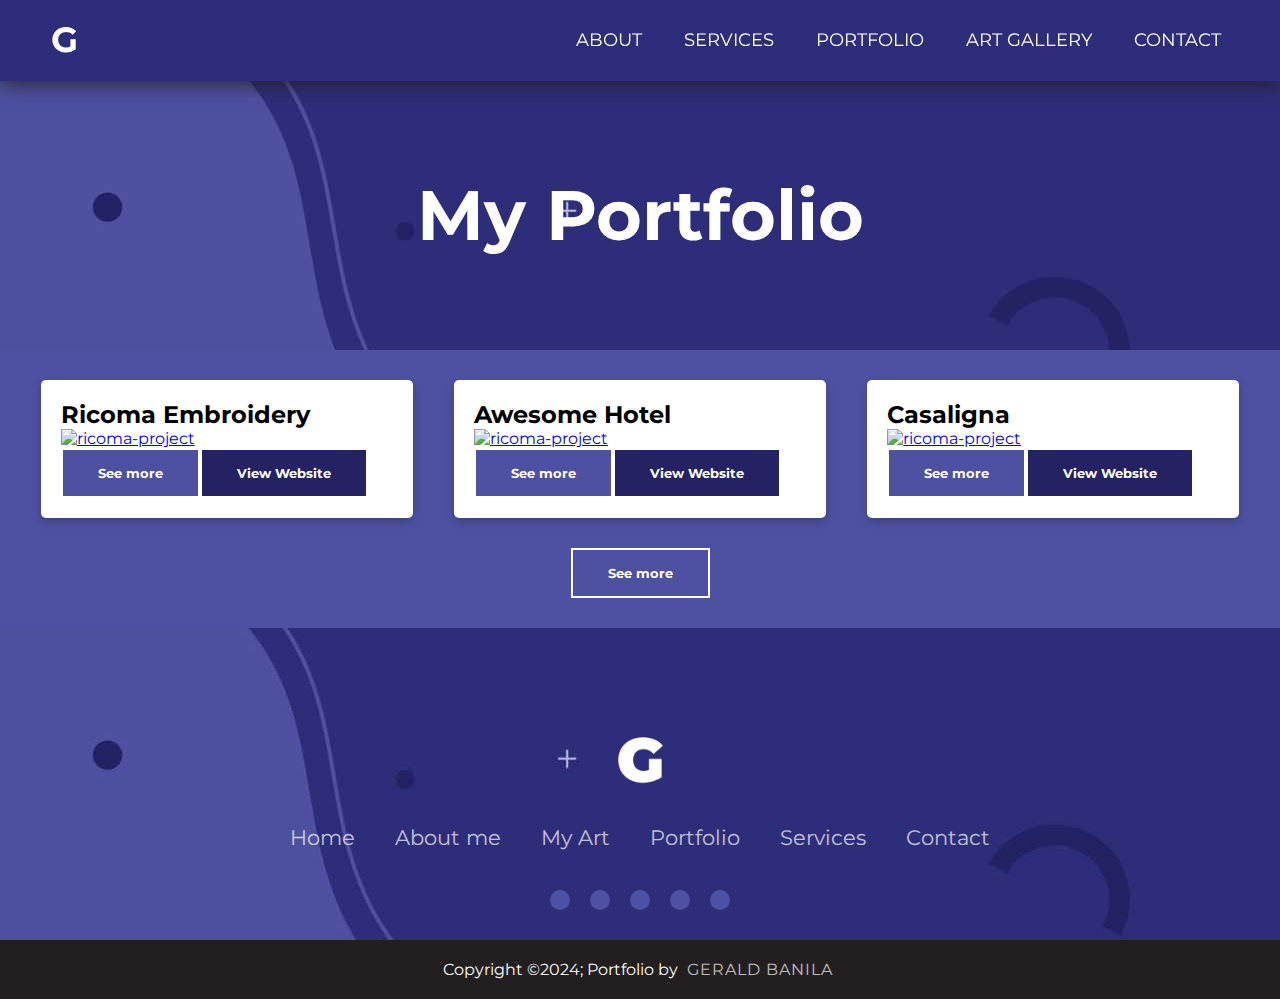
==== project.html @ 202e361a "Add files via upload" ====
<!DOCTYPE html>
<html lang="en">
<head>
    <meta charset="UTF-8">
    <meta name="viewport" content="width=device-width, initial-scale=1.0">
    <title>Portfolio</title>
    <link rel="stylesheet" href="style.css" type="text/css">
    <link rel="icon" href="img/fav-logo.png" type="image/png">
    <link rel="stylesheet" href="https://cdnjs.cloudflare.com/ajax/libs/font-awesome/6.4.2/css/all.min.css" integrity="sha512-z3gLpd7yknf1YoNbCzqRKc4qyor8gaKU1qmn+CShxbuBusANI9QpRohGBreCFkKxLhei6S9CQXFEbbKuqLg0DA==" crossorigin="anonymous" referrerpolicy="no-referrer" />
    <link rel="stylesheet" type="text/css" href="https://cdnjs.cloudflare.com/ajax/libs/slick-carousel/1.8.1/slick.css">
    <script src="https://code.jquery.com/jquery-3.7.0.js"></script>
    <script type="text/javascript" src="https://cdnjs.cloudflare.com/ajax/libs/slick-carousel/1.8.1/slick.min.js"></script>
    <script>
        $(document).ready(function(){
            $('#icon').click(function(){
                $('ul').toggleClass('show');
            });
        });


        $(document).ready(function(){
        $("#linknav a").on("click", function(){
            $("#linknav").toggleClass('show');
            });
        });


    </script>

    <style>
        body {
            font-family: Arial, sans-serif;
            margin: 0;
            padding: 0;
            background-color: #f1f1f1;
        }

        .first-banner {
            background-color: #2e2d79;
            color: #fff;
            text-align: center;
            margin-top: 80px;
            padding: 100px;
        }

        .first-banner h1 {
            margin: 0;
            font-size: 70px;
        }

        .container {
            display: flex;
            justify-content: space-around;
            flex-wrap: wrap;
            padding: 20px;
        }

        .portfolio-item {
            background-color: #fff;
            border-radius: 5px;
            margin: 10px;
            padding: 20px;
            box-shadow: 0 4px 8px 0 rgba(0, 0, 0, 0.2);
            width: 30%;
        }

        .portfolio-item h2 {
            font-size: 1.5rem;
        }

        .portfolio-item p {
            font-size: 1rem;
        }

        .first-banner {
            background: url(img/bg-footer.jpg);
            height: 30vh;
            width: 100%;
            display: flex;
            flex-direction: column;
            justify-content: center;
            align-items: center;
        }

        /*display none project*/
        .portfolio-item {
            display: none;
        }

        .portfolio-item:nth-child(-n+4) {
            display: block; /* Show the first 3 items */
        }

        .seemore-button-sec {
            background-color: #4e51a2;
        }

        .btnsm-section {
            display: flex !important;
            align-items: center;
            justify-content: center;
            padding-bottom: 30px;
        }

        @media (max-width: 1024px) and (min-width: 981px) {
            .first-banner h1{
                font-size: 50px !important;
            }   
        }

        @media (max-width: 980px) and (min-width: 360px) {
            .first-banner h1 {
                font-size: 40px !important;
            }
        }

    </style>
</head>
<body>
<div class="proj-container">

    <div id="navheaders">
        <nav>
            <label class="logo"> <a href="index.html">G</a></label>

            <ul id="linknav" class="navlink">
                <li><a class="active" href="https://grld-01.github.io/GeraldBanila/index.html#homelink">About</a></li>
                <li><a href="https://grld-01.github.io/GeraldBanila/index.html#service">Services</a></li>
                <li><a href="https://grld-01.github.io/GeraldBanila/index.html#myportfolio">Portfolio</a></li>
                <li><a href="https://grld-01.github.io/GeraldBanila/index.html#artgallery">Art Gallery</a></li>
                <li><a href="https://grld-01.github.io/GeraldBanila/index.html#contact">Contact</a></li>
            </ul>
            <label id="icon">
                <i class="fas fa-bars"></i>
            </label>
        </nav>
    </div>

    <div class="first-banner">
        <div>
            <h1>My Portfolio</h1>
        </div>
    </div>

<div class="port-container">
    <div class="portfolio-item">
        <h2>Ricoma Embroidery</h2>
        <p>Ricoma Embroidery Philippines offers high-quality embroidery machines for businesses and individuals. They provide comprehensive training and excellent customer support, making it easy for users to start and excel in embroidery. Their products are designed to be user-friendly and affordable, ensuring superior results.</p>

            <div class="project-page">
                <div class="col-proj">
                    <a href="https://ricomaembroidery.com.ph/" target="_blank">
                        <img src="img/ricoma.png" alt="ricoma-project">
                    </a>
                </div>
                <div class="col-text">
                    <div class="portfolio-icon">
                        <i class="fa-brands fa-wordpress"><span> :Wordpress CMS</span></i>
                        <i class="fa-regular fa-file-code"><span> :Divi Builder</span></i>
                        <i class="fa-solid fa-laptop-code"><span style="font-weight: normal;"> :PHP </span></i>
                        <i class="fa-regular fa-calendar"><span> :2023</span></i>
                        <i class="fa-regular fa-building"><span> :Carl Ocab Digital Marketing</span></i>
                        <i class="fa-solid fa-paperclip"><span style="font-weight: normal;"> :Main Developer</span></i>
                    </div>

                    <div class="prj-section">
                        <button class="prtf-btn" >See more</button>
                        <a href="https://ricomaembroidery.com.ph/" target="_blank"><button class="prtf-btn vw-web" >View Website</button></a>
                    </div>

                </div>
            </div>
    </div>

    <div class="popup" id="popup">
        <div class="popup-content">
            <span class="close-popup" id="close-popup">&times;</span>
            <h2 id="popup-title"></h2>
            <p id="popup-description"></p>
            <div id="popup-icons" class="portfolio-icon"></div>
        </div>
    </div>

    <div class="portfolio-item">
        <h2>Awesome Hotel</h2>
        <p>Awesome Hotel is a 4-star beachfront resort in San Juan, La Union. It offers modern accommodations, stunning ocean views, and world-class amenities. Guests can enjoy a range of activities including beach volleyball, in-room massages, and dining at the hotel's restaurant and cafe. With exceptional customer service, clean facilities, and a relaxing atmosphere, it is perfect for romantic getaways, family vacations, and solo retreats.</p>

        <div class="project-page">
            <div class="col-proj">
                <a href="https://awesomehotel.com/" target="_blank">
                    <img src="img/Awesome.png" alt="ricoma-project">
                </a>
            </div>
            <div class="col-text">
                <div class="portfolio-icon">
                    <i class="fa-brands fa-wordpress"><span> :Wordpress CMS</span></i>
                    <i class="fa-regular fa-file-code"><span> :Divi Builder</span></i>
                    <i class="fa-solid fa-laptop-code"><span style="font-weight: normal;"> :PHP </span></i>
                    <i class="fa-regular fa-calendar"><span> :2023</span></i>
                    <i class="fa-regular fa-building"><span> :Carl Ocab Digital Marketing</span></i>
                    <i class="fa-solid fa-paperclip"><span style="font-weight: normal;"> :Main Developer</span></i>
                </div>

                <div class="prj-section">
                    <button class="prtf-btn" >See more</button>
                    <a href="https://awesomehotel.com/" target="_blank"><button class="prtf-btn vw-web" >View Website</button></a>
                </div>

            </div>
        </div>

    </div>

    <div class="portfolio-item">
        <h2>Casaligna</h2>
        <p>Casa Ligna is an online furniture store that offers a curated selection of high-quality, handcrafted furniture pieces. The company focuses on exceptional craftsmanship and design, providing customers with beautifully designed items that enhance any living space.</p>

        <div class="project-page">
            <div class="col-proj">
                <a href="https://casaligna.com/" target="_blank">
                    <img src="img/casa.png" alt="ricoma-project">
                </a>
            </div>
            <div class="col-text">
                <div class="portfolio-icon">
                    <i class="fa-brands fa-wordpress"><span> :Wordpress CMS</span></i>
                    <i class="fa-regular fa-file-code"><span> :Divi Builder</span></i>
                    <i class="fa-solid fa-laptop-code"><span style="font-weight: normal;"> :PHP </span></i>
                    <i class="fa-regular fa-calendar"><span> :2023</span></i>
                    <i class="fa-regular fa-building"><span> :Carl Ocab Digital Marketing</span></i>
                    <i class="fa-solid fa-paperclip"><span style="font-weight: normal;"> :Main Developer</span></i>
                </div>

                <div class="prj-section">
                    <button class="prtf-btn" >See more</button>
                    <a href="https://casaligna.com/" target="_blank"><button class="prtf-btn vw-web" >View Website</button></a>
                </div>

            </div>
        </div>

    </div>

    <div class="portfolio-item">
        <h2>Nexltex</h2>
        <p>Neltex Development Co., Inc., founded in 1957, is the Philippines' leading PVC pipe manufacturer, offering innovative and high-quality piping and building solutions to support nation-building and improve lives.</p>

        <div class="project-page">
            <div class="col-proj">
                <a href="https://neltexdev.wpengine.com/" target="_blank">
                    <img src="img/Neltex.png" alt="ricoma-project">
                </a>
            </div>
            <div class="col-text">
                <div class="portfolio-icon">
                    <i class="fa-brands fa-wordpress"><span> :Wordpress CMS</span></i>
                    <i class="fa-regular fa-file-code"><span> :Divi Builder</span></i>
                    <i class="fa-solid fa-laptop-code"><span style="font-weight: normal;"> :PHP </span></i>
                    <i class="fa-regular fa-calendar"><span> :2024 | Ongoing Project</span></i>
                    <i class="fa-regular fa-building"><span> :Carl Ocab Digital Marketing</span></i>
                    <i class="fa-solid fa-paperclip"><span style="font-weight: normal;"> :Main Developer</span></i>
                </div>

                <div class="prj-section">
                    <button class="prtf-btn" >See more</button>
                    <a href="https://neltexdev.wpengine.com/" target="_blank"><button class="prtf-btn vw-web" >View Website</button></a>
                </div>

            </div>
        </div>

    </div>

    <div class="portfolio-item">
        <h2>Abundance</h2>
        <p>Abundance NZ is a financial consulting website that helps individuals discover their deeper motivations and align their financial goals accordingly. The site offers various programs and personalized consultations to elevate financial success by uncovering each client's unique purpose. They provide tools and strategies for personal finance, goal planning, and accountability to foster long-term financial health and empowerment.</p>

        <div class="project-page">
            <div class="col-proj">
                <a href="https://abundancenz.co/" target="_blank">
                    <img src="img/Abundance.co.png" alt="ricoma-project">
                </a>
            </div>
            <div class="col-text">
                <div class="portfolio-icon">
                    <i class="fa-brands fa-wordpress"><span> :Wordpress CMS</span></i>
                    <i class="fa-regular fa-file-code"><span> :Divi Builder</span></i>
                    <i class="fa-solid fa-laptop-code"><span style="font-weight: normal;"> :PHP </span></i>
                    <i class="fa-regular fa-calendar"><span> :2023</span></i>
                    <i class="fa-regular fa-building"><span> :Social By Ceb</span></i>
                    <i class="fa-solid fa-paperclip"><span style="font-weight: normal;"> :Main Developer</span></i>
                </div>

                <div class="prj-section">
                    <button class="prtf-btn" >See more</button>
                    <a href="https://abundancenz.co/" target="_blank"><button class="prtf-btn vw-web" >View Website</button></a>
                </div>

            </div>
        </div>

    </div>

    <div class="portfolio-item">
        <h2>Wallflower</h2>
        <p>wflower.co is an online flower shop that offers a variety of fresh, preserved, and dried flower arrangements for various occasions. They provide same-day delivery services in Singapore and specialize in custom floral designs, gift hampers, and unique bouquets.</p>

        <div class="project-page">
            <div class="col-proj">
                <a href="https://wflower.co/" target="_blank">
                    <img src="img/wflower.png" alt="ricoma-project">
                </a>
            </div>
            <div class="col-text">
                <div class="portfolio-icon">
                    <i class="fa-brands fa-wordpress"><span> :Wordpress CMS</span></i>
                    <i class="fa-regular fa-file-code"><span> :Divi Builder</span></i>
                    <i class="fa-solid fa-laptop-code"><span style="font-weight: normal;"> :PHP </span></i>
                    <i class="fa-regular fa-calendar"><span> :2023 | Site Down for Maintenance</span></i>
                    <i class="fa-regular fa-building"><span> :Social By Ceb</span></i>
                    <i class="fa-solid fa-paperclip"><span style="font-weight: normal;"> :Sub Developer</span></i>
                </div>

                <div class="prj-section">
                    <button class="prtf-btn" >See more</button>
                    <a href="https://wflower.co/" target="_blank"><button class="prtf-btn vw-web" >View Website</button></a>
                </div>

            </div>
        </div>

    </div>

    <div class="portfolio-item">
        <h2>Vitamin Beverage Concept</h2>
        <p>VBC Manufacturing is a leading toll manufacturer in the Philippines, specializing in custom-made supplements and beverages. They offer a wide range of services, including capsule, tablet, powder, and liquid supplement manufacturing. With a strong focus on innovation and adherence to FDA and GMP guidelines, VBC helps businesses create high-quality, compliant products.</p>

        <div class="project-page">
            <div class="col-proj">
                <a href="https://vbcmade.com/" target="_blank">
                    <img src="img/vbc.png" alt="ricoma-project">
                </a>
            </div>
            <div class="col-text">
                <div class="portfolio-icon">
                    <i class="fa-brands fa-wordpress"><span> :Wordpress CMS</span></i>
                    <i class="fa-regular fa-file-code"><span> :Divi Builder</span></i>
                    <i class="fa-solid fa-laptop-code"><span style="font-weight: normal;"> :PHP </span></i>
                    <i class="fa-regular fa-calendar"><span> :2023</span></i>
                    <i class="fa-regular fa-building"><span> :Carl Ocab Digital Marketing</span></i>
                    <i class="fa-solid fa-paperclip"><span style="font-weight: normal;"> :Sub Developer | Website Maintenance</span></i>
                </div>

                <div class="prj-section">
                    <button class="prtf-btn" >See more</button>
                    <a href="https://vbcmade.com/" target="_blank"><button class="prtf-btn vw-web" >View Website</button></a>
                </div>

            </div>
        </div>

    </div>

    <div class="portfolio-item">
        <h2>Smile Psychiatry</h2>
        <p>Smile Psychiatry offers compassionate mental health care for adults, children, and adolescents. Specializing in conditions like anxiety, depression, ADHD, and bipolar disorder, their approach is holistic, integrating lifestyle adjustments and personalized treatment plans. Convenient telehealth appointments ensure that patients can access care from the comfort of their homes. Smile Psychiatry is committed to helping individuals lead fulfilling lives by addressing their mental health needs through modern therapeutic techniques.</p>

        <div class="project-page">
            <div class="col-proj">
                <a href="https://www.smilepsychiatry.com/" target="_blank">
                    <img src="img/smile.png" alt="ricoma-project">
                </a>
            </div>
            <div class="col-text">
                <div class="portfolio-icon">
                    <i class="fa-brands fa-wordpress"><span> :Wordpress CMS</span></i>
                    <i class="fa-regular fa-file-code"><span> :Elementor</span></i>
                    <i class="fa-solid fa-laptop-code"><span style="font-weight: normal;"> :PHP </span></i>
                    <i class="fa-regular fa-calendar"><span> :2024</span></i>
                    <i class="fa-regular fa-building"><span> :Social By Ceb</span></i>
                    <i class="fa-solid fa-paperclip"><span style="font-weight: normal;"> :SEO | Website Maintenance</span></i>
                </div>

                <div class="prj-section">
                    <button class="prtf-btn" >See more</button>
                    <a href="https://www.smilepsychiatry.com/" target="_blank"><button class="prtf-btn vw-web" >View Website</button></a>
                </div>

            </div>
        </div>

    </div>

    <div class="portfolio-item">
        <h2>Carl Ocab</h2>
        <p>Carl Ocab Digital Marketing is a top digital marketing agency in the Philippines that helps businesses grow through customized web design, SEO, social media marketing, and digital advertising strategies. With over 14 years of experience and more than 400 projects handled, the agency is known for delivering results that boost online presence and profitability. They cater to businesses of all sizes, offering comprehensive solutions from website development to lead generation.</p>

        <div class="project-page">
            <div class="col-proj">
                <a href="https://www.carlocab.com/" target="_blank">
                    <img src="img/codmweb.png" alt="ricoma-project">
                </a>
            </div>
            <div class="col-text">
                <div class="portfolio-icon">
                    <i class="fa-brands fa-wordpress"><span> :Wordpress CMS</span></i>
                    <i class="fa-regular fa-file-code"><span> :Divi Builder</span></i>
                    <i class="fa-solid fa-laptop-code"><span style="font-weight: normal;"> :PHP </span></i>
                    <i class="fa-regular fa-calendar"><span> :2024</span></i>
                    <i class="fa-regular fa-building"><span> :Carl Ocab Digital Marketing</span></i>
                    <i class="fa-solid fa-paperclip"><span style="font-weight: normal;"> :Sub Dev | Website Maintenance</span></i>
                </div>

                <div class="prj-section">
                    <button class="prtf-btn" >See more</button>
                    <a href="https://www.carlocab.com/" target="_blank"><button class="prtf-btn vw-web" >View Website</button></a>
                </div>

            </div>
        </div>

    </div>

    <div class="portfolio-item">
        <h2>Maceda Valencia</h2>
        <p>Currently this is ongoing project</p>

        <div class="project-page">
            <div class="col-proj">
                <a href="https://macedavalencia.wpengine.com/" target="_blank">
                    <img src="img/maceda.png" alt="ricoma-project">
                </a>
            </div>
            <div class="col-text">
                <div class="portfolio-icon">
                    <i class="fa-brands fa-wordpress"><span> :Wordpress CMS</span></i>
                    <i class="fa-regular fa-file-code"><span> :Divi Builder</span></i>
                    <i class="fa-solid fa-laptop-code"><span style="font-weight: normal;"> :PHP </span></i>
                    <i class="fa-regular fa-calendar"><span> :2024 | ONGOING PROJECT</span></i>
                    <i class="fa-regular fa-building"><span> :Carl Ocab Digital Marketing</span></i>
                    <i class="fa-solid fa-paperclip"><span style="font-weight: normal;"> :Main Developer</span></i>
                    <i class="fa-solid fa-globe"><span style="font-weight: normal;"> Username: demo </span></i>
                    <i class="fa-regular fa-pen-to-square"><span style="font-weight: normal;"> Password: macedavalencia</span></i>
                </div>

                <div class="prj-section">
                    <button class="prtf-btn" >See more</button>
                    <a href="https://macedavalencia.wpengine.com/" target="_blank"><button class="prtf-btn vw-web" >View Website</button></a>
                </div>

            </div>
        </div>

    </div>

    <div class="portfolio-item">
        <h2>Marron Bakery</h2>
        <p>This is Currently ongoing project</p>

        <div class="project-page">
            <div class="col-proj">
                <a href="https://marronbakery.wpengine.com/" target="_blank">
                    <img src="img/marron.png" alt="ricoma-project">
                </a>
            </div>
            <div class="col-text">
                <div class="portfolio-icon">
                    <i class="fa-brands fa-wordpress"><span> :Wordpress CMS</span></i>
                    <i class="fa-regular fa-file-code"><span> :Divi Builder</span></i>
                    <i class="fa-solid fa-laptop-code"><span style="font-weight: normal;"> :PHP </span></i>
                    <i class="fa-regular fa-calendar"><span> :2024 | ONGOING PROJECT</span></i>
                    <i class="fa-regular fa-building"><span> :Carl Ocab Digital Marketing</span></i>
                    <i class="fa-solid fa-paperclip"><span style="font-weight: normal;"> :Sub Developer</span></i>
                    <i class="fa-solid fa-globe"><span style="font-weight: normal;"> Username: demo </span></i>
                    <i class="fa-regular fa-pen-to-square"><span style="font-weight: normal;"> Password: marronbakery</span></i>
                </div>

                <div class="prj-section">
                    <button class="prtf-btn" >See more</button>
                    <a href="https://marronbakery.wpengine.com/" target="_blank"><button class="prtf-btn vw-web" >View Website</button></a>
                </div>

            </div>
        </div>

    </div>

    <div class="portfolio-item">
        <h2>Jewelry Junkie</h2>
        <p>The Jewelry Junkie offers handcrafted, boho-inspired jewelry with a purpose. A portion of each sale is donated to charity, making every purchase an opportunity to give back. Explore unique, artisan-made pieces that combine style and social impact.</p>

        <div class="project-page">
            <div class="col-proj">
                <a href="https://www.thejewelryjunkie.com/" target="_blank">
                    <img src="img/jewelry.png" alt="ricoma-project">
                </a>
            </div>
            <div class="col-text">
                <div class="portfolio-icon">
                    <!-- <i class="fa-brands fa-wordpress"><span> :Wordpress CMS</span></i> -->
                    <i class="fa-regular fa-file-code"><span> :Shopify</span></i>
                    <i class="fa-solid fa-laptop-code"><span style="font-weight: normal;"> :PHP </span></i>
                    <i class="fa-regular fa-calendar"><span> :2024</span></i>
                    <i class="fa-regular fa-building"><span> :Social by Ceb</span></i>
                    <i class="fa-solid fa-paperclip"><span style="font-weight: normal;"> :SEO | Website Maintenance</span></i>
                </div>

                <div class="prj-section">
                    <button class="prtf-btn" >See more</button>
                    <a href="https://www.thejewelryjunkie.com/" target="_blank"><button class="prtf-btn vw-web" >View Website</button></a>
                </div>

            </div>
        </div>

    </div>

</div>

<div class="seemore-button-sec">
    <div class="btnsm-section">
        <button class="prtf-btn see-more" onclick="seeMoreProjects()">See more</button>
    </div>
</div>

<!-- Footer-Section -->

<footer>
    <div class="footer-container">
        <div class="img-footer">
            <a href="index.html" class="logo"><img src="img/loGo-fff.png" alt="G logo"></a>
        </div>
        <div class="footernav">
            <ul>
                <li><a href="index.html">Home</a></li>
                <li><a href="#homelink">About me</a></li>
                <li><a href="#artgallery">My Art</a></li>
                <li><a href="#myportfolio">Portfolio</a></li>
                <li><a href="#service">Services</a></li>
                <li><a href="#contact">Contact</a></li>
            </ul>
        </div>
        <div class="socialicons">
            <a href="https://www.facebook.com/banila.gerald" target="_blank"><i class="fa-brands fa-facebook"></i></a>
            <a href="https://www.instagram.com/banilagerald/" target="_blank"><i class="fa-brands fa-instagram"></i></a>
            <a href="tel:+639082616057"><i class="fa-brands fa-viber"></i></a>
            <a href="mailto:banilagerald7@gmail.com"><i class="fa-solid fa-envelope"></i></a>
            <a href="https://www.linkedin.com/in/gerald-banila-6979b71b5/" target="_blank"><i class="fa-brands fa-linkedin"></i></a>
        </div>
    </div>
    <div class="footerbottom">
        <p>Copyright &copy;2024; Portfolio by <span class="designer">Gerald Banila</span></p>
    </div>
</footer>

</body>

<script>
    const prtfBtns = document.querySelectorAll('.prtf-btn');
    const popup = document.getElementById('popup');
    const closePopup = document.getElementById('close-popup');
    const popupTitle = document.getElementById('popup-title');
    const popupDescription = document.getElementById('popup-description');
    const popupIcons = document.getElementById('popup-icons');

    prtfBtns.forEach((btn, index) => {
        btn.addEventListener('click', () => {
            const portfolioItem = btn.closest('.portfolio-item');
            const h2 = portfolioItem.querySelector('h2');
            const p = portfolioItem.querySelector('p');
            const icons = portfolioItem.querySelector('.portfolio-icon');

            popupTitle.textContent = h2.textContent;
            popupDescription.textContent = p.textContent;
            popupIcons.innerHTML = icons.innerHTML;
            popup.style.display = 'block';
        });
    });

    closePopup.addEventListener('click', () => {
        popup.style.display = 'none';
    });

    /*Function for See More button*/
    let visibleItems = 3;  // Number of items visible initially
const itemsPerClick = 3;  // Number of items to show per click

function seeMoreProjects() {
    // Get all portfolio items
    const items = document.querySelectorAll('.portfolio-item');
    
    // Loop through and reveal the next set of hidden items
    for (let i = visibleItems; i < visibleItems + itemsPerClick; i++) {
        if (items[i]) {
            items[i].style.display = 'block';
        }
    }
    
    // Update the number of visible items
    visibleItems += itemsPerClick;
    
    // If no more items are left to show, hide the "See more" button
    if (visibleItems >= items.length) {
        document.querySelector('.see-more').style.display = 'none';
    }
}

</script>
</html>
---- style.css ----
@import url('https://fonts.googleapis.com/css2?family=Montserrat:ital,wght@0,100;0,400;0,600;0,700;0,800;0,900;1,500;1,600;1,700;1,800;1,900&display=swap');

html {
    scroll-behavior: smooth;
    /*Adds smooth scrolling instead of snapping to element*/
  }

* {
    margin: 0;
    padding: 0;
    box-sizing: border-box;
    font-family: 'Montserrat', sans-serif;
}

body {
    min-height: 100vh;
    background-size: cover;
    background-position: center;
}

/*-------------------------------Header-Section-----------------------------------*/

.header {
    position: sticky;
    top: 0;
    left: 0;
    width: 100%;
    padding: 5px 100px;
    background: #2e2d79;
    display: flex;
    justify-content: space-between;
    align-items: center;
    z-index: 100;
    box-shadow: 0 1px 20px #231f20;
    transition: background-color 0.4s ease-in-out;
}

.header.scrolled {
    background-color: rgb(46, 45, 121, 0.7);
}

.logo {
    font-size: 20px;
    color: white;
    text-decoration: none;
    font-weight: 700;
}

.logo img {
    width: 5vw;
}

.navbar a {
    position: relative;
    font-size: 18px;
    color: white;
    font-weight: 500;
    text-decoration: none;
    margin-left: 40px;
    transition: color 0.4s ease-in-out;
    font-weight: 800;
}

.header.scrolled a{
    color: #fff;
    font-weight: 800;
}

.navbar a::before {
    content: "";
    position: absolute;
    top: 100%;
    left: 0;
    width: 0;
    height: 2px;
    background: #a42525;
    transition: .3s;
}

.navbar a:hover::before {
    width: 100%;
}

&.solid-nav {
    background-color: transparent;
    transition: background-color 0.2s linear;
}

/*New Head*/
nav {
  position: fixed;
  top: 0;
  left: 0;
  width: 100%;
  background: #2e2d79;
  z-index: 100;
  box-shadow: 0 1px 20px #231f20;
  transition: background-color 0.4s ease-in-out;
}

.nav.scrolled {
  background-color: rgb(46, 45, 121, 0.7);
}

label.logo a{
  font-size: 35px;
  font-weight: bold;
  color: #fff;
  padding: 0 50px;
  line-height: 80px;
}

nav ul {
  float: right;
  margin-right: 40px;
}

nav li {
  display: inline-block;
  margin: 0 8px;
  line-height: 80px;
}

nav a {
  color: #fff;
  font-size: 18px;
  text-transform: uppercase;
  border: 1px solid transparent;
  padding: 7px 10px;
  border-radius: 3px;
  text-decoration: none;
}

.navlink a:hover {
  border-bottom: 2px solid #a42525;
  transition: .5s;
}

nav #icon {
  color: #fff;
  font-size: 30px;
  line-height: 80px;
  float: right;
  margin-right: 40px;
  cursor: pointer;
  display: none;
}

@media (max-width: 1048px) {
  label.logo {
    font-size: 32px;
    padding-left: 60px;
  }
  nav ul {
    margin-right: 20px;
  }
  nav a {
    font-size: 17px;
  }
}

@media (max-width: 909px) {
  nav #icon {
    display: block;
  }

  nav ul{
    position: fixed;
    width: 100%;
    height: 100vh;
    background: #2e2d79;
    top: 80px;
    left: -100%;
    text-align: center;
    transition: all .5s;
    overflow-y: hidden;
  }

  nav li {
    display: block;
    margin: 50px 0;
    line-height: 30px;
  }

  nav a {
    font-size: 20px;
  }

  a.active a:hover {
    border: none;
    color: #a42525;
  }

  nav ul.show {
    left: 0;
  }

  label.logo a{
    padding: 0px 0px;
  }
}

@media (max-width: 767px) {
  .logo img {
    width: 15vw;
  }
}

/*-------------------------------End-Header-Section-----------------------------------*/


/*-------------------------------1st-Header-Banner-Section-----------------------------------*/

.sectionhead {
    background: url(img/bg.jpg);
    height: 100vh;
    width: 100%;
    display: flex;
    flex-direction: column;
    justify-content: center;
    align-items: center;
}

.sectionhead h1 {
    font-size: 6vw;
    color: #fff;
    cursor: zoom-in;
}

.sectionhead p {
    color: #fff;
    font-size: 16px;
    text-align: center;
    width: 40%;
}

.sectionhead h1:hover {
    transform: scale(1.5);
  }
  .sectionhead h1 {
    transition: transform 0.6s ease-in-out;
  }

  /* .section-metadata, .sectionhead h1:hover+p {
    transform: translateY(20px);
  }
  
  .sectionhead .section-metadata p {
    text-align: center;
    transition: 300ms ease all;
  } */

.sectionhead h1:hover+p {
    transform: translateY(20px);
}

.sectionhead p {
    transition: 300ms ease all;
}

.sectionhead-btnsec {
  margin-top: 40px;
}

button.artgal-btn {
  padding: 20px 80px;
}

button.artgal-btn {
  font-size: 18px !important;
  text-transform: uppercase;
  font-weight: 600;
  cursor: pointer;
  box-shadow: rgba(0, 0, 0, 0.35) 0px 5px 15px;
  background: transparent;
  border: solid 2px #ffffff;
  color: #ffffff;
}

button.artgal-btn:hover {
  background: #ffffff !important;
  color: #242263;
}

@keyframes floatText {
  0% {
    transform: translateY(0);
  }
  50% {
    transform: translateY(-10px);
  }
  100% {
    transform: translateY(0);
  }
}

.secondheadtext h2 {
  display: inline-block;
  animation: floatText 3s ease-in-out infinite;
}

/*** Responsive Styles Smartphone Only ***/
@media all and (max-width: 767px) {
  .sectionhead p {
    width: 80%;
  }

  .sectionhead h1 {
    font-size: 10vw !important;
  }

  button.artgal-btn {
    font-size: 18px !important;
    text-transform: uppercase;
    font-weight: 600;
    cursor: pointer;
    box-shadow: rgba(0, 0, 0, 0.35) 0px 5px 15px;
    background: transparent;
    border: solid 2px #ffffff;
    color: #ffffff;
  }
  
  button.artgal-btn:hover {
    background: #ffffff;
    color: #242263;
  }
}

@media all and (max-width: 480px) {
  .sectionhead h1 {
    width: 60%;
    font-size: 16vw !important;
    text-align: center !important;
    line-height: .9em;
}

.sectionhead h1:hover {
    transform: scale(1.4) !important;
}

.sectionhead p {
    margin-top: 30px !important;
}
}

/*-------------------------------End-1st-Header-Banner-Section-----------------------------------*/

/*-------------------------------About-Homepage-Section-----------------------------------*/

.secondhead {
    background-color: #fff;
    display: flex;
    flex-wrap: nowrap;
    margin-bottom: 0;
}

.secondheadpic img {
    width: 100%;
    height: 100%;
}

.secondheadpic {
    width: 50%;
}

.secondheadtext {
    width: 50%;
    background: url(img/bg2.jpg);
    background-repeat: no-repeat;
    background-position: 88% 80%;
    -webkit-background-size: cover;
    padding: 2vw;
    display: flex;
    flex-direction: column;
    justify-content: center;
    align-items: center;
}

.secondheadtext h2 {
    font-size: 3vw;
    display: flex;
    justify-content: center;
    align-items: center;
    color: #fff;
    margin-bottom: 20px;
}

.secondheadtext p {
    padding: 0 20px;
    color: #fff;
    line-height: 2em;
}

@media (max-width: 991px) {
  div#homelink {
    flex-direction: column;
}

.secondheadpic {
    width: 100%;
}

.secondheadtext {
    width: 100%;
    height: 100vh;
}

}

.secondheadpic .hover-image {
  transition: ease all 300ms; /* Smooth transition effect */
}

.secondheadpic:hover .hover-image {
  content: url('img/Hover-img.webp'); /* Replace with the path to the second image */
  transition: ease all 300ms; /* Smooth transition effect */
}

/*CV Button*/

button.myresume {
  font-size: 18px !important;
  text-transform: uppercase;
  font-weight: 600;
  cursor: pointer;
  box-shadow: rgba(0, 0, 0, 0.35) 0px 5px 15px;
  background: transparent;
  border: solid 2px #ffffff;
  color: #ffffff;
  padding: 20px 50px;
  margin-top: 30px;
}

button.myresume:hover {
  background: #fff;
  color: #242263;
}

/*** Responsive Styles Smartphone Only ***/
@media all and (max-width: 767px) {
  .secondheadtext h2 {
    font-size: 45px;
    padding-top: 20px;
  }
}

/*------------------------------End-About-Homepage-Section-----------------------------------*/

/*------------------------------Service-Homepage-Section-----------------------------------*/

/* Float four columns side by side */

.serv-sec {
    display: flex;
    justify-content: space-between;
    margin-top: 0;
    padding-top: 2vh;
    background-color: #2e2d79;
}

.serv-text h2 {
    font-size: 3vw;
    padding: 1vw 5vw;
    color: #fff;
}

.service-section {
    padding: 30px;
    background: #2e2d79;
}

.service-column {
    float: left;
    width: 30%;
    padding: 0 10px;
  }
  
  /* Remove extra left and right margins, due to padding */
  .service-row {
    display: flex;
    flex-wrap: wrap;
    justify-content: center;
    background-color: #2e2d79;
}
  
  /* Clear floats after the columns */
  .service-row:after {
    content: "";
    display: table;
    clear: both;
  }
  
  /* Responsive columns */

@media (max-width: 980px) and (min-width: 768px) {
    .service-column {
      width: 50%;
    }
  }

@media (max-width: 767px) {
    .service-column {
      width: 100% !important;
    }

    .service-row {
      flex-direction: column;
    }
  }
  
  /* Style the counter cards */
  .service-card {
    box-shadow: 0 4px 8px 0 rgba(0, 0, 0, 0.2);
    padding: 16px;
    text-align: center;
    background-color: #fff;
    min-height: 50vh;
    margin: 20px 10px;
    border-radius: 20px;
    display: flex;
    flex-wrap: wrap;
    align-items: center;
    justify-content: center;
  }

  .service-card img{
    width: 100%;
  }

  .service-card:hover {
    transform: scale(0.9);
  }
  .service-card {
    transition: transform 0.5s ease-in-out;
  }

  @media (max-width: 767px) {
    .serv-text h2 {
      font-size: 25px;
    }
  }

/*------------------------------End-Services-Homepage-Section-----------------------------------*/

/*------------------------------My-ArtGallery-Homepage-Section-----------------------------------*/

.artgal-sec {
    display: flex;
    justify-content: space-between;
    margin-top: 0;
    padding-top: 2vh;
    background-color: #2e2d79;
}

.artgal-text h2 {
    font-size: 3vw;
    padding: 1vw 5vw;
    color: #fff;
}

.artgal-text h2::after {
    border-bottom: 10px solid #a42525;
    width: 50%;
}

.artgal-sec .artgal-btn {
    padding: 20px 50px;
    color: #fff;
    font-weight: 800;
    font-size: 20px;
    text-transform: uppercase;
    background-color: #4e51a2;
    border: #fff solid 2px;
    margin: 1vw 7vw;
    cursor: pointer;
}

.artgal-sec .artgal-btn:hover {
    background-color: #fff;
    border: 2px solid #4e51a2;
    color: #4e51a2;
}

.imgcollage {
    height: 100%;
    width: 100%;
    background-position: center;
    background-size: cover;
    border-radius: 20px;
  }
  .col-lg-6 {
    display: grid;
    grid-template-columns: repeat(auto-fit, minmax(250px, 1fr));
    grid-template-rows: 350px 350px;
    grid-gap: 15px;
    padding: 3vw 5vw;
    background-color: #2e2d79;
}

  .imgcollage:hover {
    transform: scale(0.9);
  }
  .imgcollage {
    transition: transform 0.3s ease-in-out;
  }

  .sec-cta  .instg-cta .fa-instagram {
    font-size: 23px;
    color: #ffffff;
    display: flex;
    justify-content: end;
    padding: 0px 50px 20px 50px;
}

.instg-cta .fa-brands.fa-instagram:before {
  padding-right: 10px;
}

  /*** Responsive Styles tablet ***/
@media (max-width: 980px) and (min-width: 768px) {

  .artgal-sec .artgal-btn {
    padding: 10px 30px;
    font-weight: 800;
    font-size: 20px;
  }
}

/*** Responsive Styles Smartphone Only ***/
@media all and (max-width: 767px) {
  .artgal-sec .artgal-btn {
    padding: 10px 20px;
    font-weight: 800;
    font-size: 16px;
  }
  .artgal-text h2 {
    font-size: 25px;
  }

  .col-lg-6 {
    grid-template-columns: repeat(auto-fit, minmax(350px, 1fr));
    grid-template-rows: 350px 350px 350px;
}

}

/*-----------------------------End-My-ArtGallery-Homepage-Section-----------------------------------*/

/*-----------------------------Portfolio-Homepage-Section-----------------------------------*/

.portf-sec {
  display: flex;
  justify-content: space-between;
  margin-top: 0;
  padding-top: 2vh;
  background-color: #4e51a2;
}

.portf-text h2 {
  font-size: 3vw;
  padding: 1vw 5vw;
  color: #fff;
}

.portf-text h2::after {
  border-bottom: 10px solid #a42525;
  width: 50%;
}

.portf-sec .artgal-btn {
  padding: 20px 50px;
  color: #fff;
  font-weight: 800;
  font-size: 20px;
  text-transform: uppercase;
  background-color: #4e51a2;
  border: #fff solid 2px;
  margin: 1vw 7vw;
  cursor: pointer;
}

.portf-sec .artgal-btn:hover {
  background-color: #fff;
  border: 2px solid #4e51a2;
  color: #4e51a2;
}


/*Another Section to try*/
.portfolio-sec {
    background-color: #4e51a2;
    height: 100%;
    display: flex;
    flex-wrap: wrap;
    gap: 30px;
    column-gap: 0px;
    padding-bottom: 50px;
}

.column-proj {
    width: 700px;
    height: 400px;
    overflow: hidden;
    margin: 0px auto;
}

.column-proj img {
    width: 100%;
    height: 100%;
    object-fit: cover;
    object-position: top center;
    transition: all 7s ease-in-out;
}

.column-proj:hover img {
    object-position: bottom center;
}

/* .column-proj {
    width: 50%;
} */

.column-text {
    width: 50%;
    display: flex;
    flex-direction: column;
    justify-content: center;
    align-items: center;
    margin: auto;
    padding: 0px 2vw;
    color: #fff;
}

.column-text p {
  margin-bottom: 10px;
}


.row-firstproj {
    display: flex;
    flex-wrap: nowrap;
}

.project-icon i {
  display: flex;
  gap: 5px;
  margin-bottom: 5px;
  font-size: 20px;
}

.project-icon {
  display: flex;
  justify-content: flex-start !important;
  flex-direction: column;
  width: 100%;
  margin-bottom: 20px;
}

button.prj-btn {
  padding: 10px;
  font-weight:700;
  background-color: #4e51a2;
  border: #fff solid 2px;
  color: #fff;
  cursor: pointer;
}

button.prj-btn:hover {
background-color: #fff;
border: 2px solid #4e51a2;
color: #4e51a2;
}

.prj-section {
display: flex;
justify-content: flex-start;
width: 100%;
}

/*End of Another Section to try*/


/*** Responsive Styles tablet ***/
@media (max-width: 980px) and (min-width: 768px) {
  .row-firstproj {
    flex-direction: column;
  }

  .column-proj{
    margin-bottom: 20px !important;
  }

  .column-text {
    width: 80%;
    text-align: center;
  }
  .portf-sec .artgal-btn {
    padding: 10px 30px;
    font-weight: 800;
    font-size: 20px;
  }

}

/*** Responsive Styles Smartphone Only ***/
@media all and (max-width: 767px) {
  .row-firstproj {
    flex-direction: column;
  }

  .column-proj{
    margin-bottom: 20px !important;
    width: 90%;
  }

  .column-text {
    width: 80%;
    text-align: center;
  }

  .portf-sec .artgal-btn {
    padding: 10px 20px;
    font-weight: 800;
    font-size: 16px;
  }

  .portf-text h2 {
    font-size: 25px;
  }
}


/*----------------------------End-Portfolio-Homepage-Section-----------------------------------*/


/*----------------------------Contact-Homepage-Section-----------------------------------*/


  .contact-section {
    position: relative;
    width: 100%;
    padding: 40px 50px;
    background: linear-gradient(90deg, #242263 0%, #242263 30%, #4e51a2 30%, #4e51a2 100%);
  }

  .contact-section .contact-text {
    display: flex;
    justify-content: center;
    align-items: center;
    font-size: 2em;

  }
  .contact-section .contact-text h2{
    color: #fff;
    font-weight: 500;
  }

  .box {
    grid-area: box;
  }

  .info {
    grid-area: info;
  }

  .map {
    grid-area: map;
  }

  .contact {
    padding: 40px;
    background: #fff;
    box-shadow: 0 5px 35px rgba(0,0,0,0.15);
  }

  .contact-box {
    position: relative;
    display: grid;
    grid-template-columns: 2fr 1fr;
    grid-template-rows: 5fr 4fr;
    grid-template-areas: 
    "box info"
    "box map";
    grid-gap: 20px;
    margin-top: 20px;
  }

  .contact h2 {
    color: #242263;
    font-weight: 700;
    font-size: 1.4em;
  }

  /*FORM*/
  .formBox {
    position: relative;
    width: 100%;
  }

  .formBox .row50 {
    display: flex;
    gap: 20px;
  }

  .inputBox {
    display: flex;
    flex-direction: column;
    margin-bottom: 10px;
    width: 50%;
  }
  .formBox .row100 .inputBox {
    width: 100%;
  }

  .inputBox span {
    color: #4e51a2;
    margin-top: 10px;
    margin-bottom: 5px;
    font-weight: 500;
  }
  
  .inputBox input {
    padding: 10px;
    font-size: 1.1em;
    outline: none;
    border: 1px solid #231f20;
  }

  .inputBox textarea {
    padding: 10px;
    font-size: 1.1em;
    outline: none;
    border: 1px solid #231f20;
    resize: none;
    min-height: 220px;
    margin-bottom: 10px;
  }

  .inputBox input[type="submit"] {
    background-color: #4e51a2;
    color: #fff;
    font-size: 1.1em;
    max-width: 120px;
    font-weight: 500;
    cursor: pointer;
    padding: 14px 15px;
  }

  .inputBox ::placeholder {
    color: #999;
  }

  .info {
    background-color: #242263;
  }

  .info .infoBox div {
    display: flex;
    align-items: center;
    margin-bottom: 20px;
  }

  .contact.info h2 {
    margin-bottom: 40px;
    color: #fff;
}

  .info .infoBox div span {
    min-width: 40px;
    height: 40px;
    color: #fff;
    background: #4e51a2;
    display: flex;
    justify-content: center;
    align-items: center;
    font-size: 1.5em;
    border-radius: 50%;
    margin-right: 15px;
  }

  .info .infoBox div p {
    color: #fff;
  }

  .info .infoBox div a {
    color: #fff;
    text-decoration: none;
  }

  .map {
    padding: 0;
  }

  .map iframe {
    width: 100%;
    height: 100%;
  }

@media (max-width: 991px) {
  .contact-section {
    background: #4e51a2;
    padding: 40px 50px;
  }

  .contact{}

  /* .contact-box {
    grid-template-columns: 1fr;
    grid-template-rows: auto;
    grid-template-areas:
    "box" 
    "info"
    "map";
  } */

  .contact-box {
    display: flex;
    flex-direction: column;
  }

  /* .map {
    min-height: 300px;
  } */

  .formBox .row50{
    display: flex;
    gap: 0;
    flex-direction: column;
  }

  .inputBox {
    width: 100%;
  }
  
}

/*** Responsive Styles Smartphone Only ***/
@media all and (max-width: 767px) {
  .contact-section {
    padding: 40px 20px;
  }
}
/*----------------------------End-Contact-Homepage-Section-----------------------------------*/

/*----------------------------Footer-Section-----------------------------------*/

.footer {
    background-color: #2e2d79;
}

.img-footer {
    display: flex;
    justify-content: center;
    margin: 30px;
}

.footer-container {
    width: 100%;
    padding: 70px 30px 20px;
    background: url(img/bg-footer.jpg);
}

.socialicons {
    display: flex;
    justify-content: center;
}

.socialicons a {
    text-decoration: none;
    padding: 10px;
    background-color: #4e51a2;
    margin: 10px;
    border-radius: 50%;
}

.socialicons a i {
    font-size: 2em;
    color: #fff;
    opacity: 0.9;
}

.socialicons a:hover {
    background-color: #4975b2;
    transition: 0.5;
}

.footernav{
    margin: 30px 0;
}

.footernav ul {
    display: flex;
    justify-content: center;
    list-style-type: none !important;
}

.footernav ul li a {
    color: #fff;
    margin: 20px;
    text-decoration: none;
    font-size: 1.3em;
    opacity: 0.7;
    transition: 0.5s;
}

.footerbottom {
    background-color: #231f20;
    padding: 20px;
    text-align: center;
}
.footerbottom p {
    color: #fff;
}

.designer {
    opacity: 0.7;
    text-transform: uppercase;
    letter-spacing: 1px;
    font-weight: 400;
    margin: 0px 5px;
}

/*** Responsive Styles Smartphone Only ***/
@media all and (max-width: 767px) {
  .footernav ul {
    flex-wrap: wrap;
  }

.socialicons a i {
  font-size: 1.5em;
  }

  .footernav ul {
    flex-direction: column;
    align-items: center;
}
}
/*----------------------------End-Footer-Section-------------------------------*/

/*---------------------------Other-Project-Section-----------------------------------*/
.col-proj {
  width: 100%;
  overflow: hidden;
  margin: 0px auto;
}

.col-proj img {
  width: 100%;
  height: 30vh;
  object-fit: cover;
  object-position: top center;
  transition: all 7s ease-in-out;
}

.col-proj:hover img {
  object-position: bottom center;
}

/* .column-proj {
  width: 50%;
} */

.col-text {
  width: 100%;
  margin: auto;
  color: #000;
}

.col-text p {
margin-bottom: 10px;
}


/* .project-page {
  display: flex;
  flex-wrap: nowrap;
} */

.portfolio-icon i {
display: flex;
gap: 5px;
margin-bottom: 5px;
font-size: 20px;
}

.portfolio-icon {
display: flex;
justify-content: flex-start !important;
flex-direction: column;
width: 100%;
margin-bottom: 20px;
}

button.prtf-btn {
padding: 15px 35px;
font-weight:700;
background-color: #4e51a2;
border: #fff solid 2px;
color: #fff;
cursor: pointer;
}

button.prtf-btn:hover {
background-color: #fff;
border: 2px solid #4e51a2;
color: #4e51a2;
}

/* Your existing POP UP CSS styles here */
    
.popup {
  display: none;
  position: fixed;
  top: 0;
  left: 0;
  width: 100%;
  height: 100%;
  background-color: rgba(0, 0, 0, 0.7);
  text-align: center;
}

.popup-content {
  background-color: #fff;
  border-radius: 5px;
  padding: 20px;
  position: absolute;
  top: 50%;
  left: 50%;
  transform: translate(-50%, -50%);
  box-shadow: 0 0 10px rgba(0, 0, 0, 0.3);
}

.close-popup {
  position: absolute;
  top: 10px;
  right: 10px;
  cursor: pointer;
}

.col-text .portfolio-icon {
  display: none;
}

.portfolio-item p {
  display: none;
}

/*** Responsive Styles tablet ***/
@media (max-width: 980px) and (min-width: 768px) {
  .container {
    justify-content: center;
  }

  .portfolio-item {
    width: 40%;
  }
}

/*** Responsive Styles Smartphone Only ***/
@media all and (max-width: 767px) {
  .portfolio-item {
    width: 100% !important;
  }
  .first-banner {
    padding: 60px !important;
  }

  .col-proj img {
    height: 35vh !important;
  }
}

@media all and (max-width: 480px) {
  .popup-content {
    width: 90% !important;
  }

  .col-proj img {
    height: 20vh !important;
  }
}
/*--------------------------End-Other-Project-Section-----------------------------------*/

/*-----------------Project-Section-------------------*/
.port-container {
  display: flex;
  justify-content: space-around;
  flex-wrap: wrap;
  padding: 20px;
  background-color: #4e51a2;
}

.portfolio-item {
  background-color: #fff;
  border-radius: 5px;
  margin: 10px;
  padding: 20px;
  box-shadow: 0 4px 8px 0 rgba(0, 0, 0, 0.2);
  width: 30%;
}

.portfolio-item h2 {
  font-size: 1.5rem;
}

.portfolio-item p {
  font-size: 1rem;
}

p#popup-description {
  text-align: left !important;
  margin-bottom: 10px;
}

.port-container span#close-popup {
  font-size: 30px !important;
}

.prj-section button.prtf-btn.vw-web {
  background: #242263 !important;
}

.prj-section button.prtf-btn.vw-web:hover {
  background: #4a75b2 !important;
  border: 2px solid #4a75b2 ;
  color: #ffffff;
}
/*-----------------End-Project-Section---------------*/

.inputBox button {
  background: #242263;
  color: #fff;
  text-transform: uppercase;
  font-size: 18px !important;
  padding: 15px;
  font-weight: 600;
}

.inputBox button:hover {
  background: #4d50a0;
}

button {
  cursor: pointer;
}
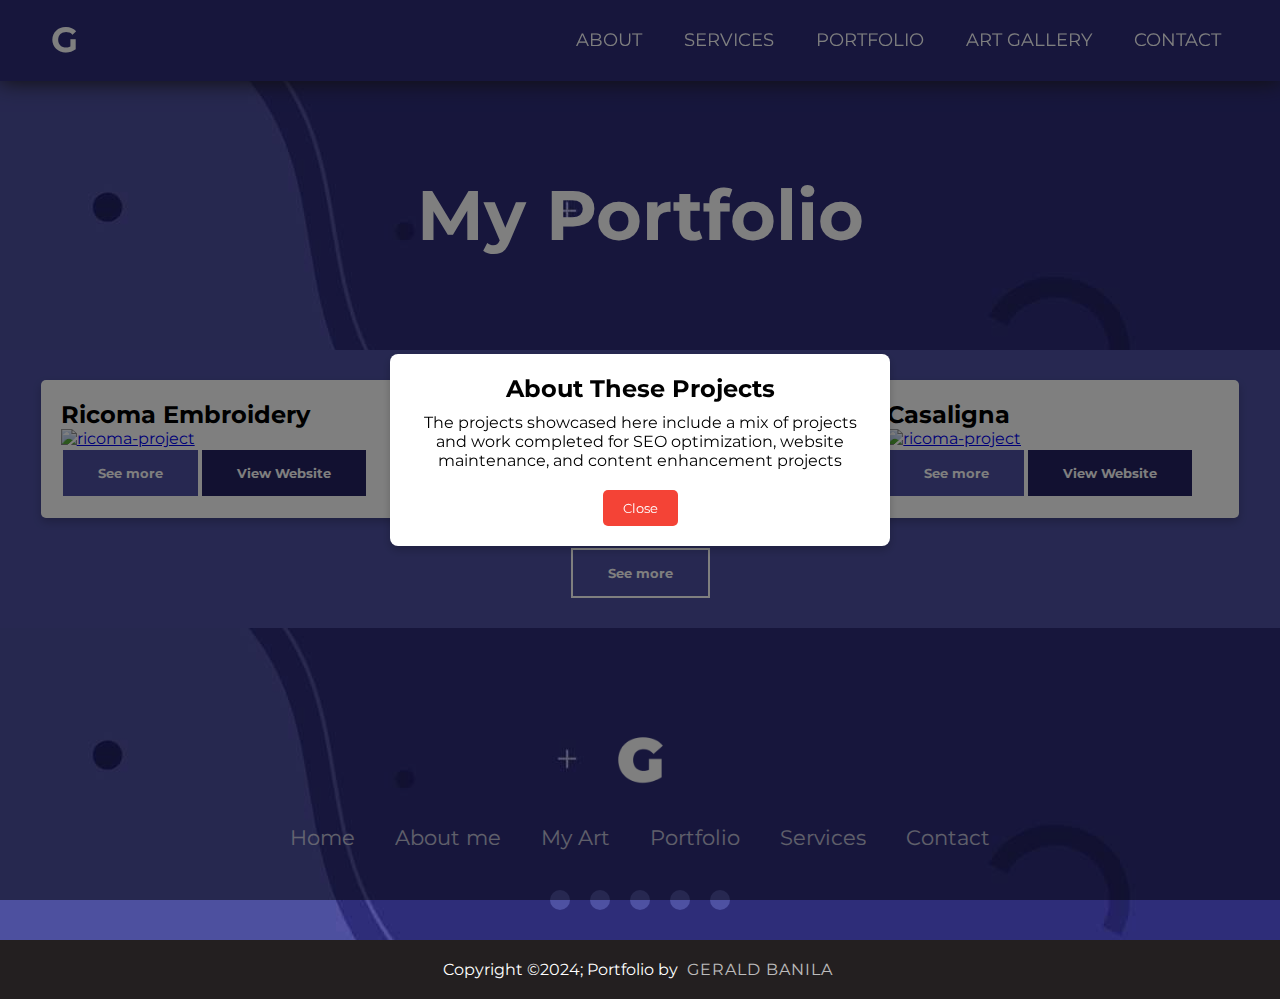
==== commit 1242043d: "Add files via upload" ====
--- a/project.html
+++ b/project.html
@@ -102,6 +102,53 @@
             padding-bottom: 30px;
         }
 
+        /*POPUP*/
+        .popup-project-container {
+            position: fixed;
+            top: 0;
+            left: 0;
+            width: 100%;
+            height: 100%;
+            background-color: rgba(0, 0, 0, 0.5);
+            display: flex;
+            justify-content: center;
+            align-items: center;
+            visibility: hidden;
+            opacity: 0;
+            transition: visibility 0s, opacity 0.3s;
+            z-index: 9999; /* Ensure the popup appears above other elements */
+        }
+        .popup-project-container.active {
+            visibility: visible;
+            opacity: 1;
+        }
+        .popup-project-content {
+            background: #fff;
+            padding: 20px;
+            border-radius: 8px;
+            text-align: center;
+            max-width: 500px;
+            width: 90%;
+            box-shadow: 0 4px 8px rgba(0, 0, 0, 0.2);
+        }
+        .popup-project-content h2 {
+            margin: 0 0 10px;
+        }
+        .popup-project-content p {
+            margin: 0 0 20px;
+        }
+        .close-popup-project {
+            background: #f44336;
+            color: #fff;
+            border: none;
+            padding: 10px 20px;
+            border-radius: 5px;
+            cursor: pointer;
+        }
+        .close-popup-project:hover {
+            background: #d32f2f;
+        }
+
         @media (max-width: 1024px) and (min-width: 981px) {
             .first-banner h1{
                 font-size: 50px !important;
@@ -523,6 +570,16 @@
     </div>
 </div>
 
+<!-- Popup container -->
+<div class="popup-project-container" id="popup-project">
+    <div class="popup-project-content">
+        <h2>About These Projects</h2>
+        <p>The projects showcased here include a mix of projects and work completed for SEO optimization, website maintenance, and content enhancement projects</p>
+        <button class="close-popup-project" onclick="closePopupProject()">Close</button>
+    </div>
+</div>
+
+
 <!-- Footer-Section -->
 
 <footer>
@@ -605,5 +662,17 @@
     }
 }
 
+// Show the popup for the project page
+window.addEventListener("load", function () {
+            const popup = document.getElementById("popup-project");
+            popup.classList.add("active");
+        });
+
+        // Function to close the unique project popup
+        function closePopupProject() {
+            const popup = document.getElementById("popup-project");
+            popup.classList.remove("active");
+        }
+
 </script>
 </html>
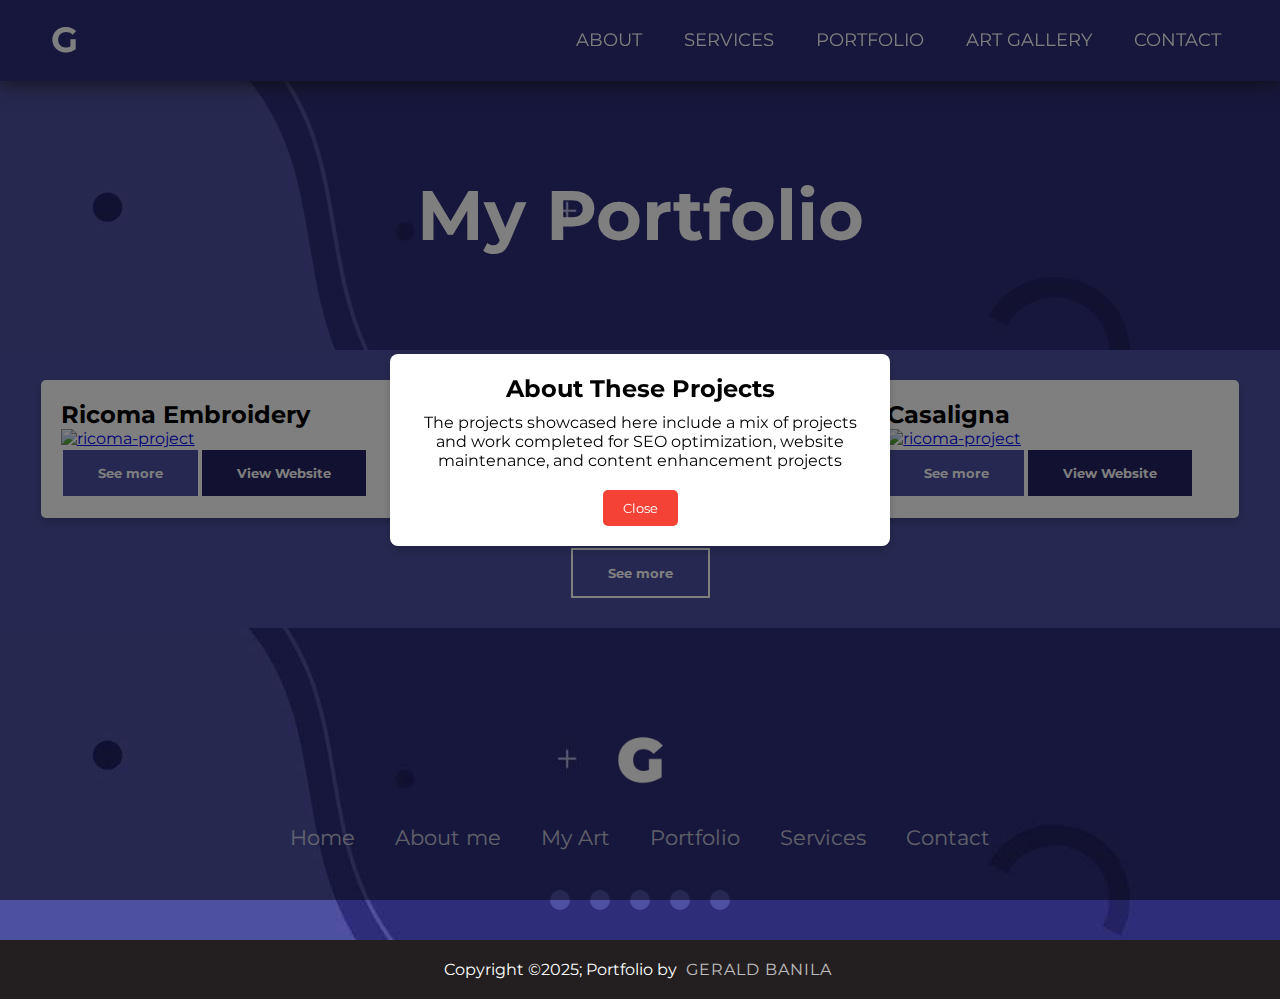
==== commit 55ea999b: "Add files via upload" ====
--- a/project.html
+++ b/project.html
@@ -606,7 +606,7 @@
         </div>
     </div>
     <div class="footerbottom">
-        <p>Copyright &copy;2024; Portfolio by <span class="designer">Gerald Banila</span></p>
+        <p>Copyright &copy;2025; Portfolio by <span class="designer">Gerald Banila</span></p>
     </div>
 </footer>
 
--- a/style.css
+++ b/style.css
@@ -414,6 +414,13 @@
 .secondheadpic:hover .hover-image {
   content: url('img/Hover-img.webp'); /* Replace with the path to the second image */
   transition: ease all 300ms; /* Smooth transition effect */
+}
+
+@media (max-width:980px) {
+  .secondheadtext {
+      height: auto !important;
+      padding: 50px 20px !important;
+  }
 }
 
 /*CV Button*/
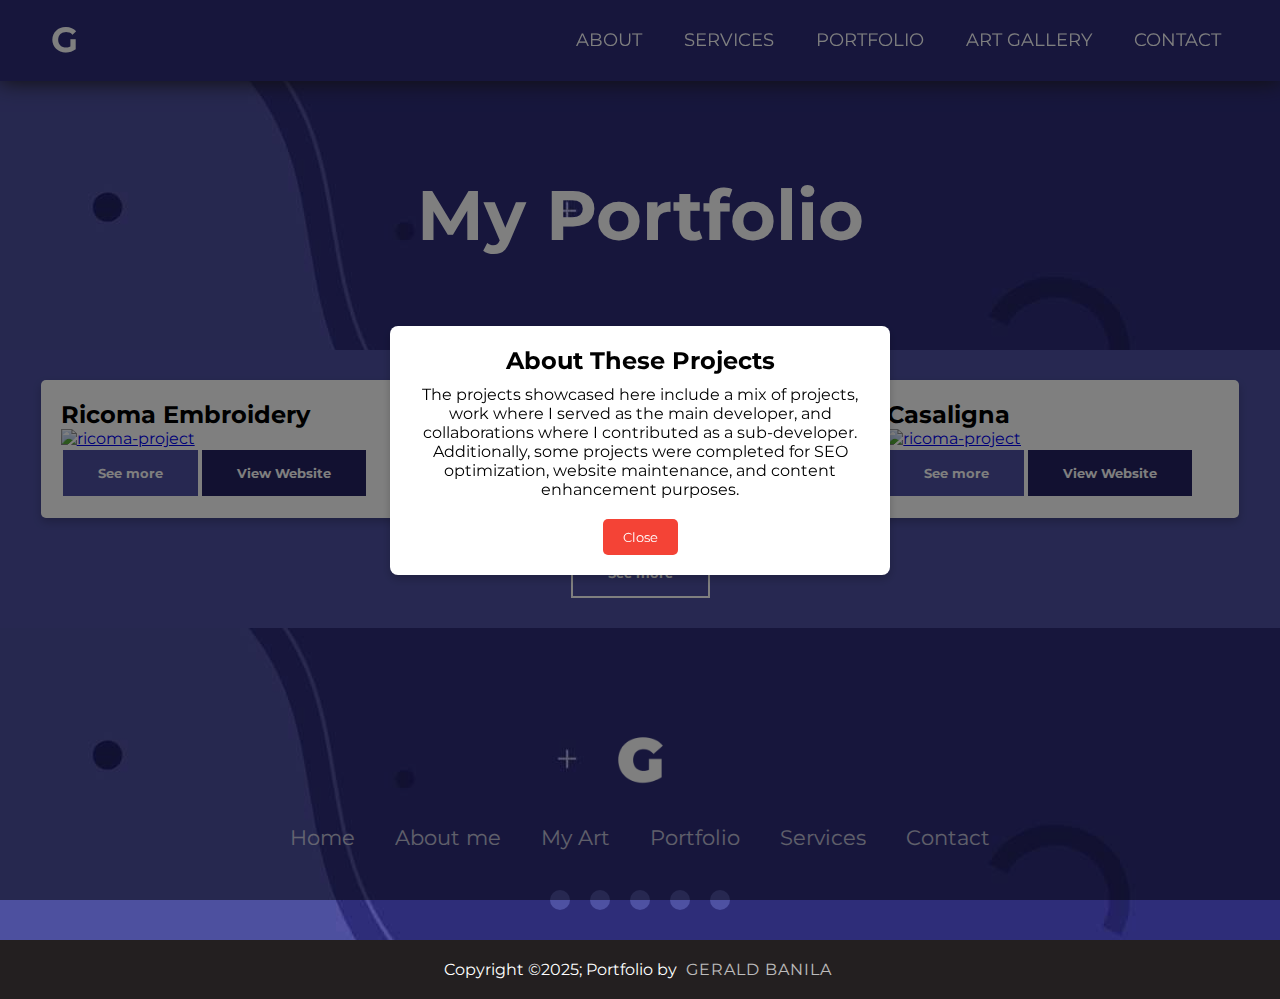
==== commit f1933bbe: "Add files via upload" ====
--- a/project.html
+++ b/project.html
@@ -574,7 +574,7 @@
 <div class="popup-project-container" id="popup-project">
     <div class="popup-project-content">
         <h2>About These Projects</h2>
-        <p>The projects showcased here include a mix of projects and work completed for SEO optimization, website maintenance, and content enhancement projects</p>
+        <p>The projects showcased here include a mix of projects, work where I served as the main developer, and collaborations where I contributed as a sub-developer. Additionally, some projects were completed for SEO optimization, website maintenance, and content enhancement purposes.</p>
         <button class="close-popup-project" onclick="closePopupProject()">Close</button>
     </div>
 </div>
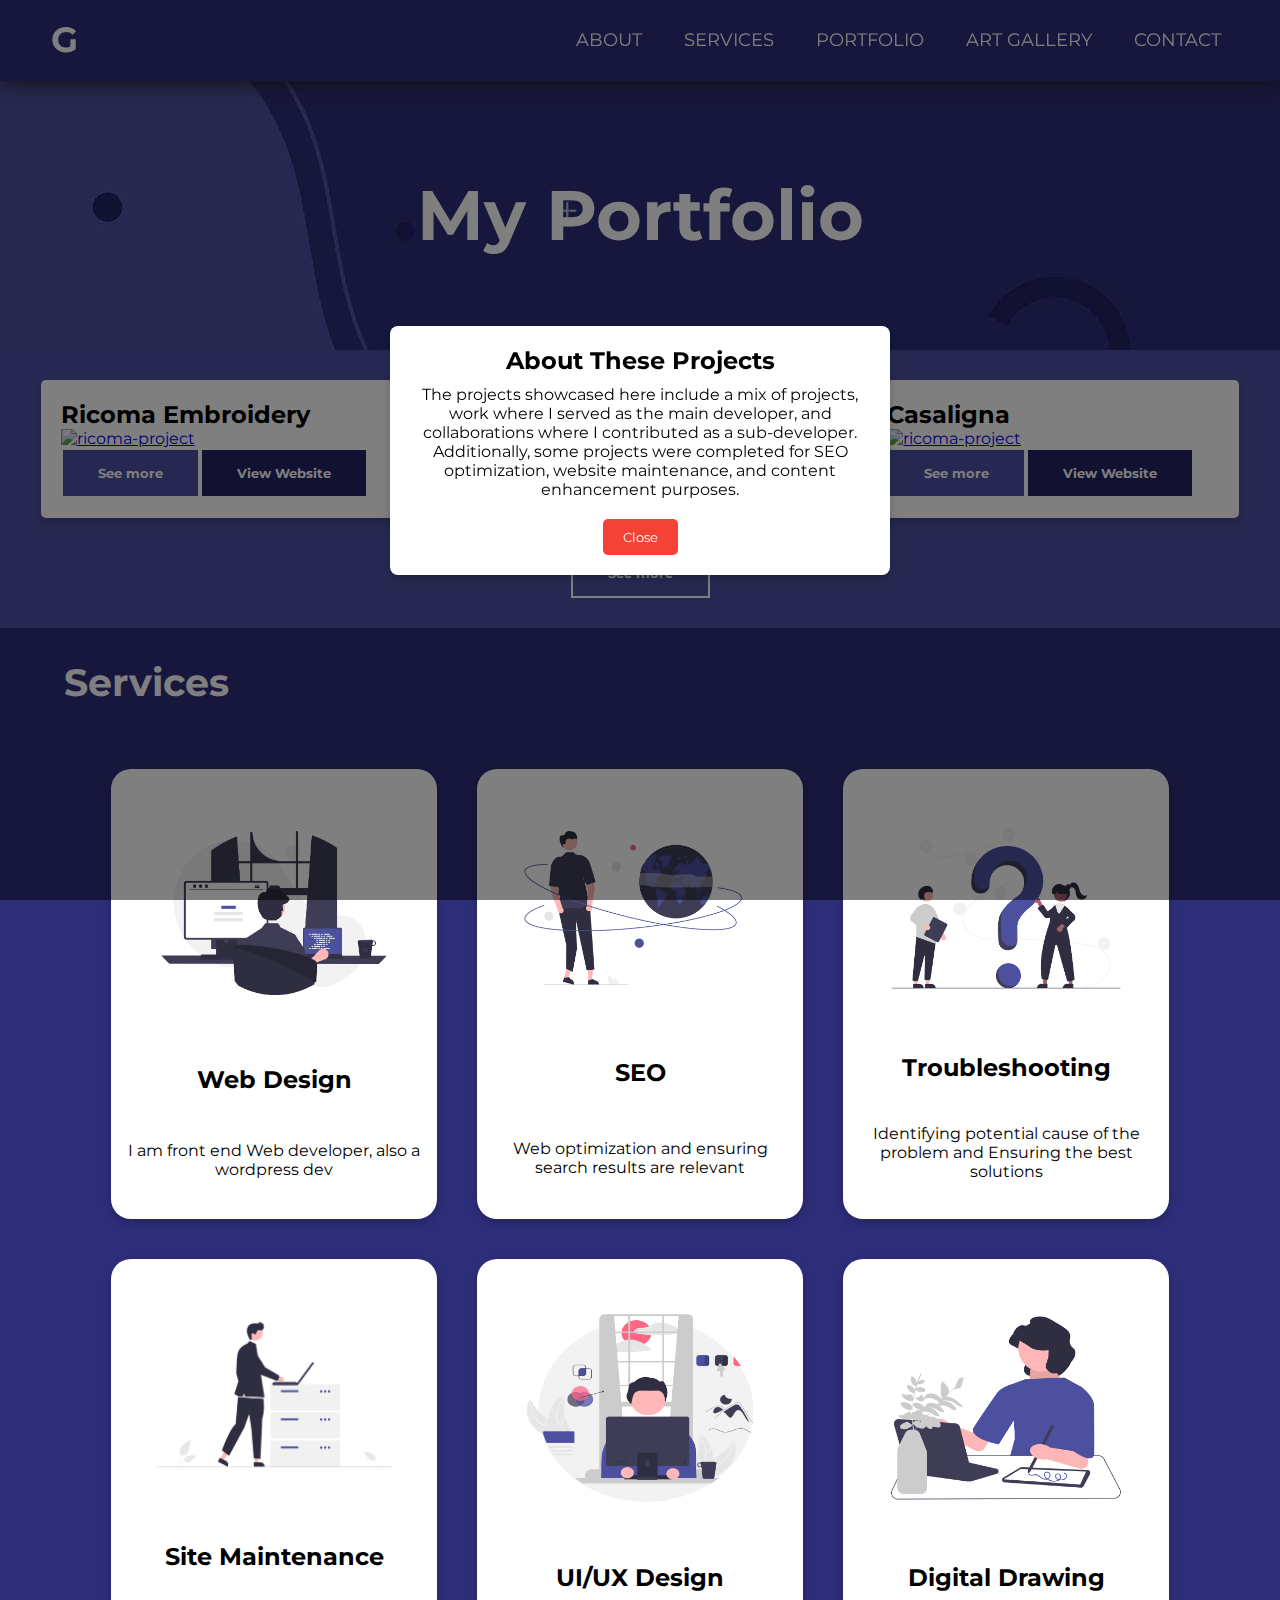
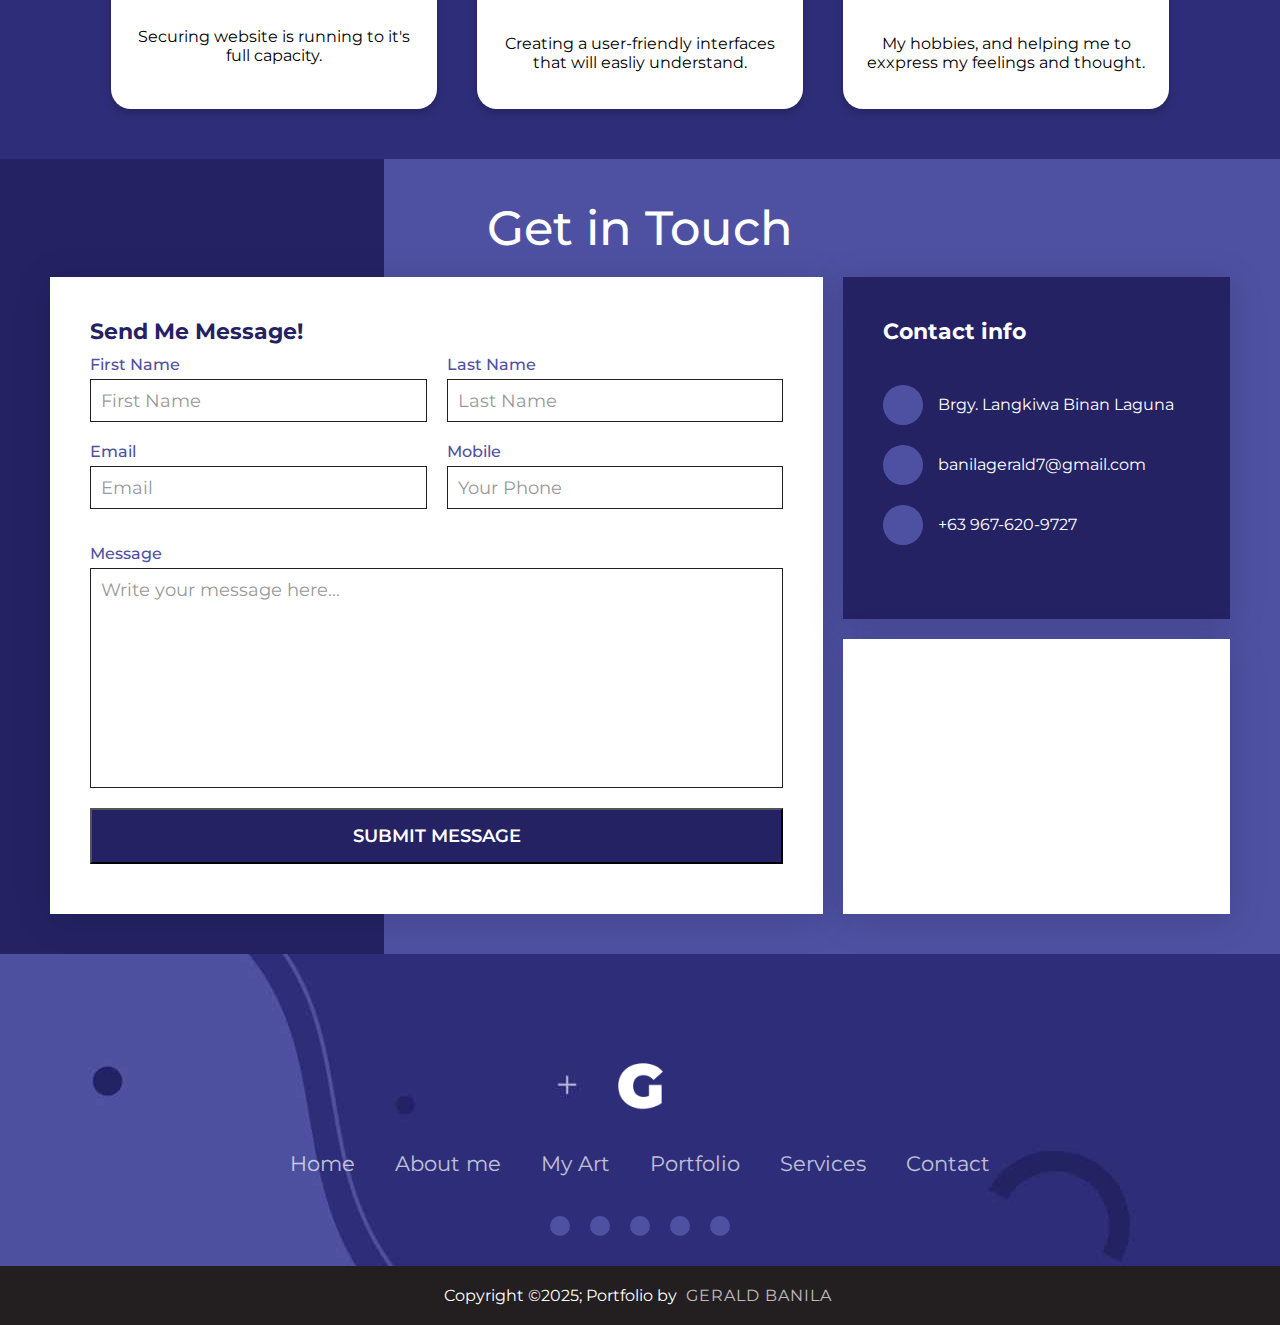
==== commit 84f751fc: "Add files via upload" ====
--- a/project.html
+++ b/project.html
@@ -570,6 +570,156 @@
     </div>
 </div>
 
+<div id="service" class="serv-sec">
+    <div class="serv-text">
+        <h2>Services</h2>
+    </div>
+</div>
+
+<div class="service-section">
+
+    <div class="service-row">
+
+        <div class="service-column">
+            <div class="service-card">
+                <img src="img/webdev.png" alt="">
+                <h2>Web Design</h2>
+                <p>I am front end Web developer, also a wordpress dev</p>
+            </div>
+        </div>
+
+        <div class="service-column">
+            <div class="service-card">
+                <img src="img/SEO.png" alt="">
+                <h2>SEO</h2>
+                <p>Web optimization and ensuring search results are relevant</p>
+            </div>
+        </div>
+
+        <div class="service-column">
+            <div class="service-card">
+                <img src="img/trbsht.png" alt="">
+                <h2>Troubleshooting</h2>
+                <p>Identifying potential cause of the problem and Ensuring the best solutions</p>
+            </div>
+        </div>
+
+
+        <div class="service-column">
+            <div class="service-card">
+                <img src="img/maintenance.png" alt="">
+                <h2>Site Maintenance</h2>
+                <p>Securing website is running to it's full capacity.</p>
+            </div>
+        </div>
+
+        <div class="service-column">
+            <div class="service-card">
+                <img src="img/UI.jpg" alt="">
+                <h2>UI/UX Design</h2>
+                <p>Creating a user-friendly interfaces that will easliy understand.</p>
+            </div>
+        </div>
+
+        <div class="service-column">
+            <div class="service-card">
+                <img src="img/draw.png" alt="">
+                <h2>Digital Drawing</h2>
+                <p>My hobbies, and helping me to exxpress my feelings and thought.</p>
+            </div>
+        </div>
+
+
+    </div>
+
+</div>
+
+<!-- Contact-Section -->
+
+
+<div id="contact" class="contact-section">
+    <div class="contact-text">
+        <h2>Get in Touch</h2>
+    </div>
+    <div class="contact-box">
+        <div class="contact box">
+            <h2>Send Me Message!</h2>
+            <form action="https://formspree.io/f/myyrrwbl" method="POST">
+                <div class="formBox">
+                    <div class="row50">
+                        <div class="inputBox">
+                            <span>First Name</span>
+                            <input type="text" name="firstName" placeholder="First Name" required>
+                        </div>
+                        <div class="inputBox">
+                            <span>Last Name</span>
+                            <input type="text" name="lastName" placeholder="Last Name">
+                        </div>
+                    </div>
+        
+                    <div class="row50">
+                        <div class="inputBox">
+                            <span>Email</span>
+                            <input type="email" name="email" placeholder="Email" required>
+                        </div>
+                        <div class="inputBox">
+                            <span>Mobile</span>
+                            <input type="tel" name="mobile" id="mobile" placeholder="Your Phone" required>
+                            <span class="error-message" id="mobile-error" style="color: red;"></span>
+                        </div>
+                    </div>
+        
+                    <div class="row100">
+                        <div class="inputBox">
+                            <span>Message</span>
+                            <textarea name="message" placeholder="Write your message here..."></textarea>
+                        </div>
+                    </div>
+        
+                    <div class="row100">
+                        <div class="inputBox">
+                            <!-- <input type="submit" value="Send"> -->
+                            <button type="submit" value="send">Submit Message</button>
+                        </div>
+                    </div>
+        
+                </div>
+            </form>
+        
+            <div id="thankYouMessage" style="display: none;">
+                Thank you for submitting the form!
+            </div>
+        
+            <script src="your-script.js"></script>
+        </div>
+
+        <div class="contact info">
+            <h2>Contact info</h2>
+            <div class="infoBox">
+                <div>
+                    <span><i class="fa-solid fa-location-arrow"></i></span>
+                    <p>Brgy. Langkiwa Binan Laguna</p>
+                </div>
+                <div>
+                    <span><i class="fa-solid fa-envelope"></i></span>
+                    <a href="mailto:banilagerald@gmail.com">banilagerald7@gmail.com</a>
+                </div>
+                <div>
+                    <span><i class="fa-solid fa-phone"></i></span>
+                    <a href="tel:+63967-620-9727">+63 967-620-9727</a>
+                </div>
+            </div>
+        </div>
+
+        <div class="contact map">
+            <iframe src="https://www.google.com/maps/embed?pb=!1m18!1m12!1m3!1d15464.988401066094!2d121.05202345833771!3d14.297070478463835!2m3!1f0!2f0!3f0!3m2!1i1024!2i768!4f13.1!3m3!1m2!1s0x3397d7998cec8699%3A0x1dd88a1f63af734d!2sLangkiwa%2C%20Bi%C3%B1an%2C%20Laguna!5e0!3m2!1sen!2sph!4v1692194038558!5m2!1sen!2sph" style="border:0;" allowfullscreen="" loading="lazy" referrerpolicy="no-referrer-when-downgrade"></iframe>
+        </div>
+    </div>
+</div>
+
+
+<!-- End-Contact-Section -->
+
 <!-- Popup container -->
 <div class="popup-project-container" id="popup-project">
     <div class="popup-project-content">
